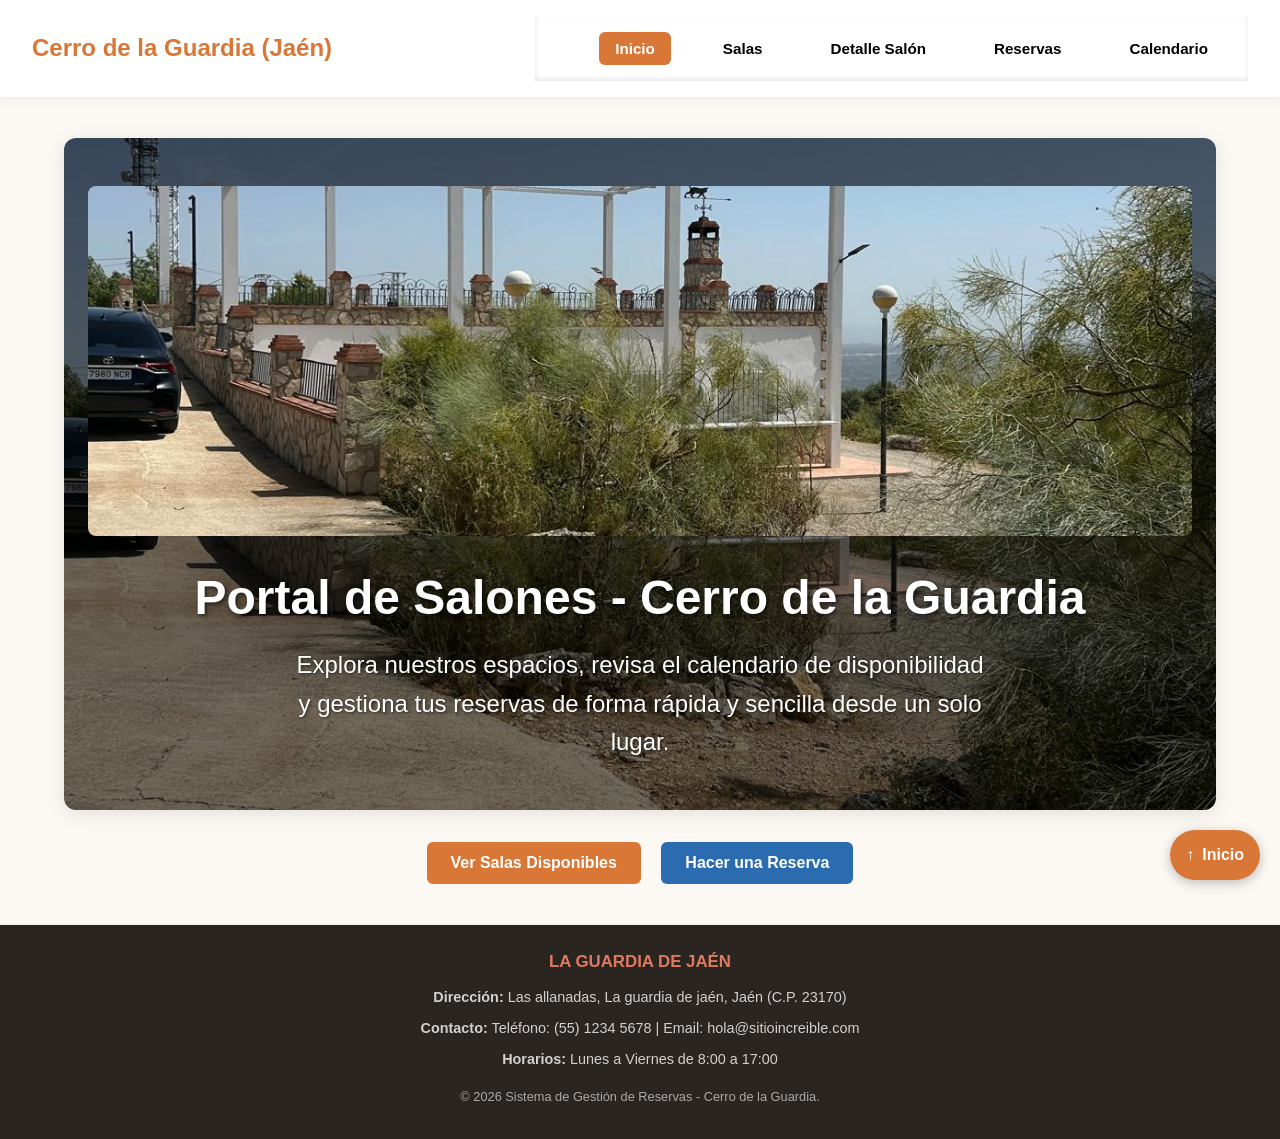
==== index.html @ cc73529b "cambios en el index y responsive para mejorar la funcionalidad" ====
<!DOCTYPE html>
<html lang="es">

<head>
    <meta charset="UTF-8">
    <meta name="viewport" content="width=device-width, initial-scale=1.0">
    <title>Salones Cerro de las Allanadas - La Guardia de Jaén</title>
    <link rel="stylesheet" href="style/style.css">
</head>
<body>

    <!-- BARRA DE NAVEGACIÓN -->
    <header class="navbar">
        <a href="#" class="nav-brand" onclick="cambiarVista('inicio'); return false;" style="text-decoration: none;">
            <span>Cerro de la Guardia (Jaén)</span>
        </a>
        <nav>
            <ul class="nav-links">
                <li><button onclick="cambiarVista('inicio')" id="nav-inicio" class="active">Inicio</button></li>
                <li><button onclick="cambiarVista('salas')" id="nav-salas">Salas</button></li>
                <li><button onclick="cambiarVista('detalle')" id="nav-detalle">Detalle Salón</button></li>
                <li><button onclick="cambiarVista('reservas')" id="nav-reservas">Reservas</button></li>
                <li><button onclick="cambiarVista('calendario')" id="nav-calendario">Calendario</button></li>
            </ul>
        </nav>
    </header>

    <div class="container">
        <!-- VISTA 1: INICIO -->
        <section id="vista-inicio" class="view-section active">
            <!-- DÓNDE: En la sección #vista-inicio (Línea 29-34) -->

<div class="hero">
    <!-- AÑADIR ESTA LÍNEA -->
    <img src="documentos/imagenes/terraza.jpeg" alt="Terraza del Cerro" style="width: 100%; max-height: 350px; object-fit: cover; border-radius: 8px; margin-bottom: 1rem;">
    
    <h1>Portal de Salones - Cerro de la Guardia</h1>
    <p>Explora nuestros espacios, revisa el calendario de disponibilidad y gestiona tus reservas de forma rápida y sencilla desde un solo lugar.</p>
</div>
            <div style="text-align: center; margin-top: 2rem;">
                <button class="btn-primary" style="display: inline-block; width: auto; margin-right: 1rem;" onclick="cambiarVista('salas')">Ver Salas Disponibles</button>
                <button class="btn-primary" style="display: inline-block; width: auto; background-color: var(--color-deportivo);" onclick="cambiarVista('reservas')">Hacer una Reserva</button>
            </div>
        </section>

        <!-- VISTA 2: SALAS -->
        <section id="vista-salas" class="view-section">
            <h2>Salas disponibles</h2>
            <div class="grid-cards">
                <article class="card-salon">
<!-- Creado por Alejandra Carmona -->
<!-- Se trata de la subida de imágenes, en este caso del salón -->
                  <img src="documentos/imagenes/salon.jpeg" alt="Salón A">
                    <div class="card-body">
                        <div>
                            <span class="etiqueta">SALÓN A</span>
                            <ul>
                                <li>Precio: 200 € / día</li>
                                <li>Capacidad: 80 - 100 personas</li>
                                <li>Mobiliario incluido (mesas y sillas)</li>
                                <li>Acceso a zonas comunes exteriores</li>
                                <li>Climatización y aseos</li>
                                <li>Fianza requerida: 150 € (reembolsable)</li>
                            </ul>
                        </div>
                        <button class="btn-reserva" onclick="cambiarVista('reservas')">RESERVAR</button>
                    </div>
                </article>

                <article class="card-salon">
<!-- Creado por Alejandra Carmona -->                  
                    <img src="documentos/imagenes/puerta.jpeg" alt="Salón B">
                    <div class="card-body">
                        <div>
                            <span class="etiqueta">SALÓN B</span>
                            <ul>
                                <li>Precio: 200 € / día</li>
                                <li>Capacidad: 80 - 100 personas</li>
                                <li>Mobiliario incluido (mesas y sillas)</li>
                                <li>Acceso a zonas comunes exteriores</li>
                                <li>Climatización y aseos</li>
                                <li>Fianza requerida: 150 € (reembolsable)</li>
                            </ul>
                        </div>
                        <button class="btn-reserva" onclick="cambiarVista('reservas')">RESERVAR</button>
                    </div>
                </article>

                <article class="card-salon">
 <!-- Creado por Alejandra Carmona -->                  
                  <img src="documentos/imagenes/puerta.jpeg" alt="Salones A y B">
                    <div class="card-body">
                        <div>
                            <span class="etiqueta">SALONES A Y B</span>
                            <ul>
                                <li>Precio: 350 € / día</li>
                                <li>Uso exclusivo de ambos salones</li>
                                <li>Mayor espacio y flexibilidad para grandes eventos</li>
                                <li>Acceso total a las zonas exteriores</li>
                                <li>Ideal para eventos más grandes</li>
                                <li>Fianza requerida: 250 € (reembolsable)</li>
                            </ul>
                        </div>
                        <button class="btn-reserva" onclick="cambiarVista('reservas')">RESERVAR</button>
                    </div>
                </article>
            </div>
        </section>

        <!-- VISTA 3: DETALLE SALÓN -->
        <section id="vista-detalle" class="view-section">
            <p style="margin-bottom: 1rem;"><a href="#" onclick="cambiarVista('salas'); return false;" style="color: var(--color-accent); text-decoration: none; font-weight: bold;">&larr; Volver al listado de espacios</a></p>
           
            <div class="card">
                <header style="margin-bottom: 1rem;">
                    <h1 style="color: var(--color-accent); font-size: 1.8rem;">Detalle del Salón</h1>
                </header>

                <section style="margin-top: 1rem;">
                    <h3>Información General</h3>
                    <p><strong>Aforo máximo:</strong> 150 personas</p>
                    <p><strong>Descripción:</strong> Espacio histórico amplio diseñado para recepciones solemnes, visitas guiadas privadas y eventos institucionales.</p>
                </section>

                <section style="margin-top: 1rem;">
                    <h3>Características</h3>
                    <ul style="margin-left: 1.5rem; color: var(--text-muted);">
                        <li>Climatización e iluminación adaptada.</li>
                        <li>Acceso para personas con movilidad reducida.</li>
                    </ul>
                </section>
            </div>
        </section>

        <!-- VISTA 4: RESERVAS -->
        <section id="vista-reservas" class="view-section">
            <div id="lista-reservas"></div>
            <div class="card" style="max-width: 600px; margin: 0 auto;">
                <h2 style="color: var(--color-accent); margin-bottom: 1.5rem; text-align: center;">Hacer una Reserva</h2>
                
                <iframe id="formulario-google" title="Formulario de reserva" src="https://docs.google.com/forms/d/e/1FAIpQLScrTi0ko1Dv-txa19lgSqE2Q246qPQ-njrxVTjhGB3G7_3R0Q/viewform?embedded=true" height="1617" frameborder="0" marginheight="0" marginwidth="0">Cargando…</iframe>

                <!-- <form id="form-reserva" onsubmit="return manejarEnvioReserva(event);">
                    <div class="form-group">
                        <label for="salon-reserva">Selecciona el Salón:</label>
                        <select id="salon-reserva" class="form-control" required>
                            <option value="">-- Seleccionar Salón --</option>
                            <option value="Salón A">Salón A</option>
                            <option value="Salón B">Salón B</option>
                            <option value="Salón A y B">Salón A y B</option>
                        </select>
                    </div>

                    <div class="form-group">
                        <label for="nombre">Nombre Completo:</label>
                        <input type="text" id="nombre" class="form-control" placeholder="Tu nombre" required>
                    </div>

                    <div class="form-group">
                        <label for="fecha">Fecha de Reserva:</label>
                        <input type="date" id="fecha" class="form-control" required>
                    </div>

                    <div class="form-group">
                        <label for="franja">Franja horaria:</label>
                        <select id="franja" class="form-control" required>
                            <option value="">-- Seleccionar franja --</option>
                            <option value="Mañana">Mañana</option>
                            <option value="Tarde">Tarde</option>
                        </select>
                    </div>

                    <button type="submit" class="btn-primary" style="margin-top: 1rem;">Confirmar Reserva</button>
                </form> -->
            </div>
        </section>

        <!-- VISTA 5: CALENDARIO -->
        <section id="vista-calendario" class="view-section">
            <div class="card" style="text-align: center;">
                <h2>Calendario de Disponibilidad</h2>
                <p style="color: var(--text-muted); margin-top: 0.5rem;">Consulta aquí el calendario general de eventos para planificar tu reserva con antelación.</p>
                <div style="margin: 30px 0; padding: 40px; background: #f4f6f9; border-radius: 8px; color: var(--text-muted);">
                    [ Visualizador de Calendario Interactivo / Mes Actual ]
                </div>
                <p><a href="#" onclick="cambiarVista('reservas'); return false;" style="color: var(--color-accent); font-weight: bold; text-decoration: underline;">Ir al formulario de reservas &rarr;</a></p>
            </div>
        </section>
    </div>

    <button type="button" class="boton-volver-inicio" onclick="cambiarVista('inicio')" aria-label="Volver al inicio">
        <span aria-hidden="true">&uarr;</span> Inicio
    </button>

    <footer>
        <h3>LA GUARDIA DE JAÉN</h3>
        <p><strong>Dirección:</strong> Las allanadas, La guardia de jaén, Jaén (C.P. 23170)</p>
        <p><strong>Contacto:</strong> Teléfono: (55) 1234 5678 | Email: hola@sitioincreible.com</p>
        <p><strong>Horarios:</strong> Lunes a Viernes de 8:00 a 17:00</p>
        <p style="margin-top: 1rem; font-size: 0.8rem; color: #aaa;">&copy; 2026 Sistema de Gestión de Reservas - Cerro de la Guardia.</p>
    </footer>

    <!-- Script de control de pestañas -->
    <script>
        const formularioGoogle = document.getElementById('formulario-google');
        let primeraCargaFormulario = true;
        let posicionPaginaAntesDelEnvio;

        formularioGoogle.addEventListener('focus', () => {
            posicionPaginaAntesDelEnvio = window.scrollY;
        });

        formularioGoogle.addEventListener('load', () => {
            if (primeraCargaFormulario) {
                primeraCargaFormulario = false;
                return;
            }

            if (posicionPaginaAntesDelEnvio !== undefined) {
                window.scrollTo(0, posicionPaginaAntesDelEnvio);
            }
        });

        function cambiarVista(vistaId) {
            // Ocultar todas las secciones
            const secciones = document.querySelectorAll('.view-section');
            secciones.forEach(sec => sec.classList.remove('active'));

            // Quitar clase active a todos los botones del nav
            const botones = document.querySelectorAll('.nav-links button');
            botones.forEach(btn => btn.classList.remove('active'));

            // Mostrar la sección seleccionada y activar su botón correspondiente
            document.getElementById('vista-' + vistaId).classList.add('active');
            const btnTarget = document.getElementById('nav-' + vistaId);
            if(btnTarget) btnTarget.classList.add('active');

            // Subir arriba de la página suavemente
            window.scrollTo({ top: 0, behavior: 'smooth' });
        }
    </script>

    <!-- Contenedor donde tu JS pintará las reservas automáticamente -->
    

    <!-- ÚNICA referencia al script de reservas, al final del body -->
    <script src="gestionReservas.js"></script>
</body>

</html>
---- style/style.css ----
/* ==========================================================================
   1. IDENTIDAD VISUAL Y VARIABLES CSS (Unificadas) unificados por blas
   ========================================================================== */
   
   /* Variables de color y tipografía creado por Paula*/
    :root {
  /* Cambio por Carmen */
  --bg-primary: #fcf9f5;
  --bg-card: #ffffff;
  --text-main: #333333;
  --text-muted: #666666;

  /* Variables de color de acento */
  --color-deportivo: #2b6cb0;
  --color-castillo: #8c2d19;
  --color-salas: #d97736; /* Color naranja/tierra de vuestro Canva */

  --color-accent: var(--color-salas);
  --color-accent-hover: #d35400;
  --border-radius: 12px;
  --font-family: 'Segoe UI', Tahoma, Geneva, Verdana, sans-serif;
  --font-principal: var(--font-family);

  /* Variables adicionales de soporte */
  --color-blanco: #ffffff;
  --color-borde: #cccccc;
  --radio: 8px;
  --sombra: 0 0 10px rgba(0, 0, 0, 0.1);
}

/* ==========================================================================
   2. REINICIO Y BOX MODEL
   ========================================================================== */
*, *::before, *::after {
  box-sizing: border-box;
  margin: 0;
}

body {
  font-family: var(--font-family);
  background-color: var(--bg-primary);
  color: var(--text-main);
  line-height: 1.6;
  min-height: 100vh;
  display: flex;
  flex-direction: column;
}

/* Estilos propios para la tarjeta de salón */
.card-salon {
  background-color: var(--bg-card);
  border-radius: var(--border-radius);
  overflow: hidden;
  box-shadow: var(--sombra);
}

.card-salon__img {
  width: 100%;
  height: 200px;
  object-fit: cover;
  display: block;
}

.card-salon__contenido {
  padding: 16px;
}

/* ==========================================================================
   3. GESTIÓN DE VISTAS (Sistema de Pestañas SPA)
   ========================================================================== */
.view-section {
  display: none;
}

.view-section.active {
  display: block;
  animation: fadeIn 0.3s ease-in-out;
}

@keyframes fadeIn {
  from {
    opacity: 0;
    transform: translateY(5px);
  }
  to {
    opacity: 1;
    transform: translateY(0);
  }
}

/* ==========================================================================
   4. NAVEGACIÓN Y FLEXBOX
   ========================================================================== */
header,
header.navbar {
  background-color: #ffffff;
  box-shadow: 0 2px 10px rgba(0, 0, 0, 0.05);
  position: sticky;
  top: 0;
  z-index: 100;
  display: flex;
  justify-content: space-between;
  align-items: center;
  padding: 1rem 2rem;
  border-bottom: 1px solid #eee;
  text-align: center;
}

header h1,
.nav-brand span {
  font-size: 1.5rem;
  font-weight: bold;
  color: var(--color-accent);
  text-decoration: none;
}

nav {
  display: flex;
  justify-content: center;
  flex-wrap: wrap;
  padding: 0.75rem 1rem;
  box-shadow: inset 0 -2px 5px rgba(0, 0, 0, 0.1);
}

.nav-links {
  list-style: none;
  display: flex;
  gap: 20px;
}

.nav-links a {
  color: white;
  text-decoration: none;
  font-weight: bold;
}

.nav-links a.active {
  color: var(--color-salas);
}

nav button {
  background: transparent;
  border: none;
  
  font-weight: 600;
  padding: 0.5rem 1rem;
  margin: 0.25rem 0.5rem;
  border-radius: 6px;
  cursor: pointer;
  transition: all 0.2s ease;
  font-size: 0.95rem;
}

nav button:hover {
  background-color: rgba(255, 255, 255, 0.15);
  color: var(--color-accent);
}

nav button.active {
  background-color: var(--color-accent);
  color: #ffffff;
}

/* ==========================================================================
   5. ESTRUCTURA PRINCIPAL Y CSS GRID
   ========================================================================== */
main,
.container {
  max-width: 1200px;
  width: 100%;
  margin: 0 auto;
  padding: 2.5rem 1.5rem;
  flex-grow: 1;
}

.hero,
.hero-section {
  background: linear-gradient(rgba(0, 0, 0, 0.55), rgba(0, 0, 0, 0.55)),
    url(../documentos/imagenes/terraza.jpeg) no-repeat center center/cover;
  text-align: center;
  padding: 3rem 1.5rem;
  color: white;
  border-radius: var(--border-radius);
  margin-bottom: 2rem;
  box-shadow: 0 4px 20px rgba(0, 0, 0, 0.1);
}

.hero-section {
  height: 80vh;
  display: flex;
  flex-direction: column;
  justify-content: space-between;
}

.hero-content {
  margin: auto;
}

.hero-content h1,
.hero h1,
.hero h2 {
  font-size: 3rem;
  margin-bottom: 10px;
  text-shadow: 2px 2px 4px rgba(0, 0, 0, 0.6);
}

.hero-content p,
.hero p {
  font-size: 1.5rem;
  max-width: 700px;
  margin: 0 auto;
  text-shadow: 1px 1px 3px rgba(0, 0, 0, 0.6);
}

/* Grilla principal para tarjetas de salas */
.grid-cards {
  display: grid;
  grid-template-columns: repeat(3, 1fr);
  gap: 2rem;
  margin-top: 2rem;
}

/* ==========================================================================
   6. COMPONENTES: CARDS, BOTONES Y FORMULARIOS
   ========================================================================== */
article,
.card {
  background: var(--bg-card);
  border-radius: var(--border-radius);

  box-shadow: 0 4px 15px rgba(0, 0, 0, 0.05);
  display: flex;
  flex-direction: column;
  justify-content: space-between;
  border: 1px solid #eee;
  transition: transform 0.2s ease, box-shadow 0.2s ease;
  margin-bottom: 1.5rem;
  padding: 1.5rem;
  
}

article:hover {
  transform: translateY(-3px);
  box-shadow: 0 6px 20px rgba(0, 0, 0, 0.08);
}

article h3,
.card h2,
.card h3 {
  color: var(--color-accent);
  margin-bottom: 0.75rem;
}

article p {
  margin-bottom: 0.5rem;
  color: var(--text-muted);
}

article p strong {
  color: var(--text-main);
}

.btn,
.btn-primary {
  background-color: var(--color-accent);
  color: white;
  border: none;
  padding: 0.75rem 1.5rem;
  border-radius: 6px;
  cursor: pointer;
  font-weight: bold;
  font-size: 1rem;
  transition: background 0.2s, transform 0.1s;
  text-decoration: none;
  display: inline-block;
  text-align: center;
  width: 100%;
}

.btn:hover,
.btn-primary:hover {
  background-color: var(--color-accent-hover);
}

.btn:active {
  transform: scale(0.98);
}

/* Tarjetas de Salones Específicas */
.card-salon {
  background: #f5efe6;
  border-radius: var(--border-radius);
  overflow: hidden;
  display: flex;
  flex-direction: column;
  box-shadow: 0 4px 12px rgba(0, 0, 0, 0.15);
  border: 1px solid #eee;
  transition: transform 0.2s ease;
}

.card-salon:hover {
  transform: translateY(-3px);
}

.card-salon img {
  width: 100%;
  height: 260px;
  object-fit: cover;
}

.card-body {
  padding: 1.5rem;
  display: flex;
  flex-direction: column;
  flex-grow: 1;
  justify-content: space-between;
}

.etiqueta {
  display: inline-block;
  background: #ff8c00;
  color: white;
  font-weight: bold;
  font-size: 1.2rem;
  padding: 0.4rem 1rem;
  margin-bottom: 1rem;
  border-radius: 4px;
}

.card-body ul {
  padding-left: 1.5rem;
  line-height: 1.6;
  color: var(--text-muted);
  margin-bottom: 1.5rem;
}

.card-body li {
  margin-bottom: 0.5rem;
}

.btn-reserva {
  width: 100%;
  margin-top: 1.5rem;
  padding: 1rem;
  border: none;
  border-radius: 40px;
  background: #ff8c00;
  color: white;
  font-weight: bold;
  font-size: 1rem;
  cursor: pointer;
  transition: background 0.2s;
}

.btn-reserva:hover {
  background: #e67600;
}

.boton-volver-inicio {
  position: fixed;
  right: max(1.25rem, env(safe-area-inset-right));
  bottom: max(1.25rem, env(safe-area-inset-bottom));
  z-index: 1000;
  display: inline-flex;
  align-items: center;
  gap: 0.5rem;
  padding: 0.75rem 1rem;
  border: none;
  border-radius: 999px;
  background: var(--color-accent);
  color: #fff;
  box-shadow: 0 3px 12px rgba(0, 0, 0, 0.25);
  font: inherit;
  font-weight: 700;
  cursor: pointer;
  transition: background-color 0.2s ease, transform 0.2s ease;
}

.boton-volver-inicio:hover {
  background: var(--color-accent-hover);
  transform: translateY(-2px);
}

.boton-volver-inicio:focus-visible {
  outline: 3px solid #005fcc;
  outline-offset: 3px;
}

/* Estilos de Formulario */
form {
  background: var(--bg-card);
  padding: 2rem;
  border-radius: var(--border-radius);
  box-shadow: 0 4px 15px rgba(0, 0, 0, 0.05);
  border: 1px solid #eee;
  max-width: 600px;
  margin: 0 auto;
}

.reserva-card {
  max-width: 450px;
  margin: 20px auto;
  padding: 20px;
  border: 1px solid #ddd;
  border-radius: 8px;
  background: #fff;
}

#formulario-google {
  display: block;
  width: 100%;
  max-width: 100%;
  border: 0;
}

.form-group {
  margin-bottom: 1.25rem;
  display: flex;
  flex-direction: column;
  text-align: left;
}

.form-group label {
  display: block;
  margin-bottom: 0.5rem;
  font-weight: 600;
  color: var(--text-main);
}

.form-control,
select,
input {
  padding: 0.75rem;
  border: 1px solid #ccc;
  border-radius: 6px;
  font-size: 1rem;
  font-family: var(--font-family);
  background-color: #fff;
  transition: border-color 0.2s, box-shadow 0.2s;
  width: 100%;
  box-sizing: border-box;
}

.form-control:focus,
select:focus,
input:focus {
  outline: none;
  border-color: var(--color-accent);
  box-shadow: 0 0 0 3px rgba(230, 126, 34, 0.2);
}

.btn-primario,
.btn-secundario {
  width: 100%;
  padding: 10px;
  margin-top: 10px;
  cursor: pointer;
}

.btn-primario:disabled {
  background-color: #cccccc;
  cursor: not-allowed;
}

.mensaje {
  margin-top: 15px;
  padding: 10px;
  border-radius: 4px;
}

.mensaje.exito {
  background-color: #d4edda;
  color: #155724;
}

.mensaje.error {
  background-color: #f8d7da;
  color: #721c24;
}

.hidden {
  display: none;
}

/* Footer y Estilos de Blas */
footer {
  text-align: center;
  padding: 1.5rem;
  background-color: #2b2521;
  color: var(--text-muted);
  font-size: 0.9rem;
  border-top: 1px solid #eee;
  margin-top: auto;
}

footer h3 {
  color: #e07a5f;
  margin-bottom: 10px;
}

footer p {
  margin-bottom: 0.5rem;
  color: #d1d1d1;
}

/* ==========================================================================
   7. RESPONSIVE DESIGN Y MEDIA QUERIES
   ========================================================================== */
@media (max-width: 900px) {
  .grid-cards {
    grid-template-columns: 1fr;
  }
}

@media (max-width: 768px) {
  footer {
    font-size: 14px;
    padding: 10px;
  }
}

@media (max-width: 600px) {
  header.navbar {
    flex-direction: column;
    gap: 1rem;
    padding: 1rem;
  }

  header h1 {
    font-size: 1.2rem;
  }

  nav {
    flex-direction: column;
    gap: 0.5rem;
  }

  .boton-volver-inicio {
    right: max(0.75rem, env(safe-area-inset-right));
    bottom: max(0.75rem, env(safe-area-inset-bottom));
  }

  .nav-links {
    flex-wrap: wrap;
    justify-content: center;
    gap: 0.5rem;
  }

  nav button {
    width: 100%;
    margin: 0;
  }

  .grid-cards {
    grid-template-columns: 1fr;
  }

  main,
  .container {
    padding: 1.5rem 1rem;
  }

  form {
    padding: 1.2rem;
  }
}
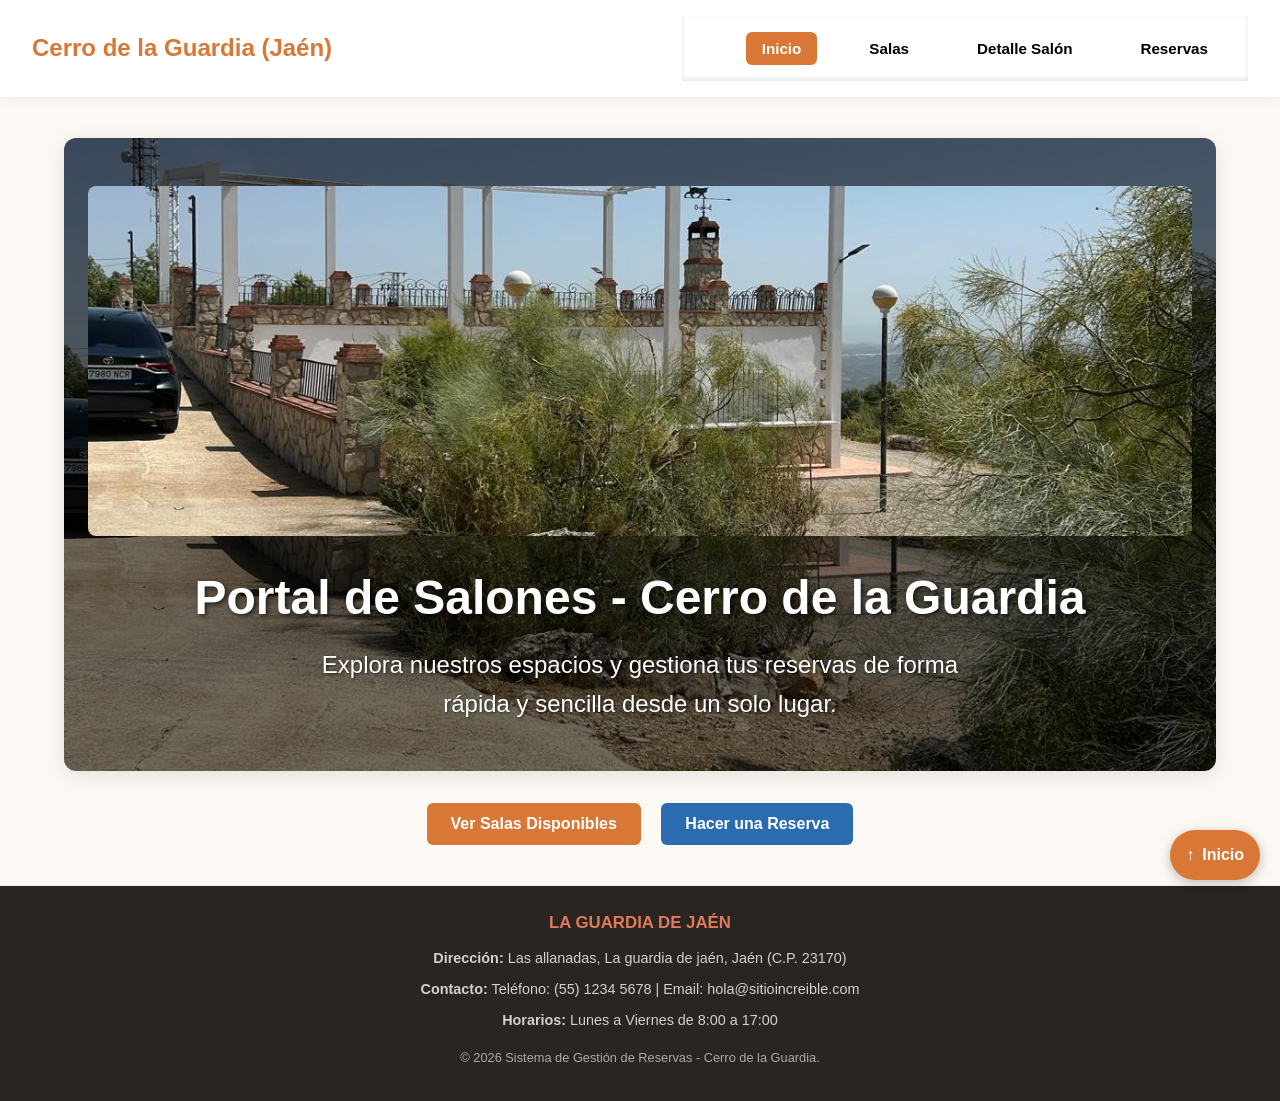
==== commit 93b41c47: "seccion del calendario eliminada" ====
--- a/index.html
+++ b/index.html
@@ -20,7 +20,6 @@
                 <li><button onclick="cambiarVista('salas')" id="nav-salas">Salas</button></li>
                 <li><button onclick="cambiarVista('detalle')" id="nav-detalle">Detalle Salón</button></li>
                 <li><button onclick="cambiarVista('reservas')" id="nav-reservas">Reservas</button></li>
-                <li><button onclick="cambiarVista('calendario')" id="nav-calendario">Calendario</button></li>
             </ul>
         </nav>
     </header>
@@ -35,7 +34,7 @@
     <img src="documentos/imagenes/terraza.jpeg" alt="Terraza del Cerro" style="width: 100%; max-height: 350px; object-fit: cover; border-radius: 8px; margin-bottom: 1rem;">
     
     <h1>Portal de Salones - Cerro de la Guardia</h1>
-    <p>Explora nuestros espacios, revisa el calendario de disponibilidad y gestiona tus reservas de forma rápida y sencilla desde un solo lugar.</p>
+    <p>Explora nuestros espacios y gestiona tus reservas de forma rápida y sencilla desde un solo lugar.</p>
 </div>
             <div style="text-align: center; margin-top: 2rem;">
                 <button class="btn-primary" style="display: inline-block; width: auto; margin-right: 1rem;" onclick="cambiarVista('salas')">Ver Salas Disponibles</button>
@@ -175,17 +174,6 @@
             </div>
         </section>
 
-        <!-- VISTA 5: CALENDARIO -->
-        <section id="vista-calendario" class="view-section">
-            <div class="card" style="text-align: center;">
-                <h2>Calendario de Disponibilidad</h2>
-                <p style="color: var(--text-muted); margin-top: 0.5rem;">Consulta aquí el calendario general de eventos para planificar tu reserva con antelación.</p>
-                <div style="margin: 30px 0; padding: 40px; background: #f4f6f9; border-radius: 8px; color: var(--text-muted);">
-                    [ Visualizador de Calendario Interactivo / Mes Actual ]
-                </div>
-                <p><a href="#" onclick="cambiarVista('reservas'); return false;" style="color: var(--color-accent); font-weight: bold; text-decoration: underline;">Ir al formulario de reservas &rarr;</a></p>
-            </div>
-        </section>
     </div>
 
     <button type="button" class="boton-volver-inicio" onclick="cambiarVista('inicio')" aria-label="Volver al inicio">
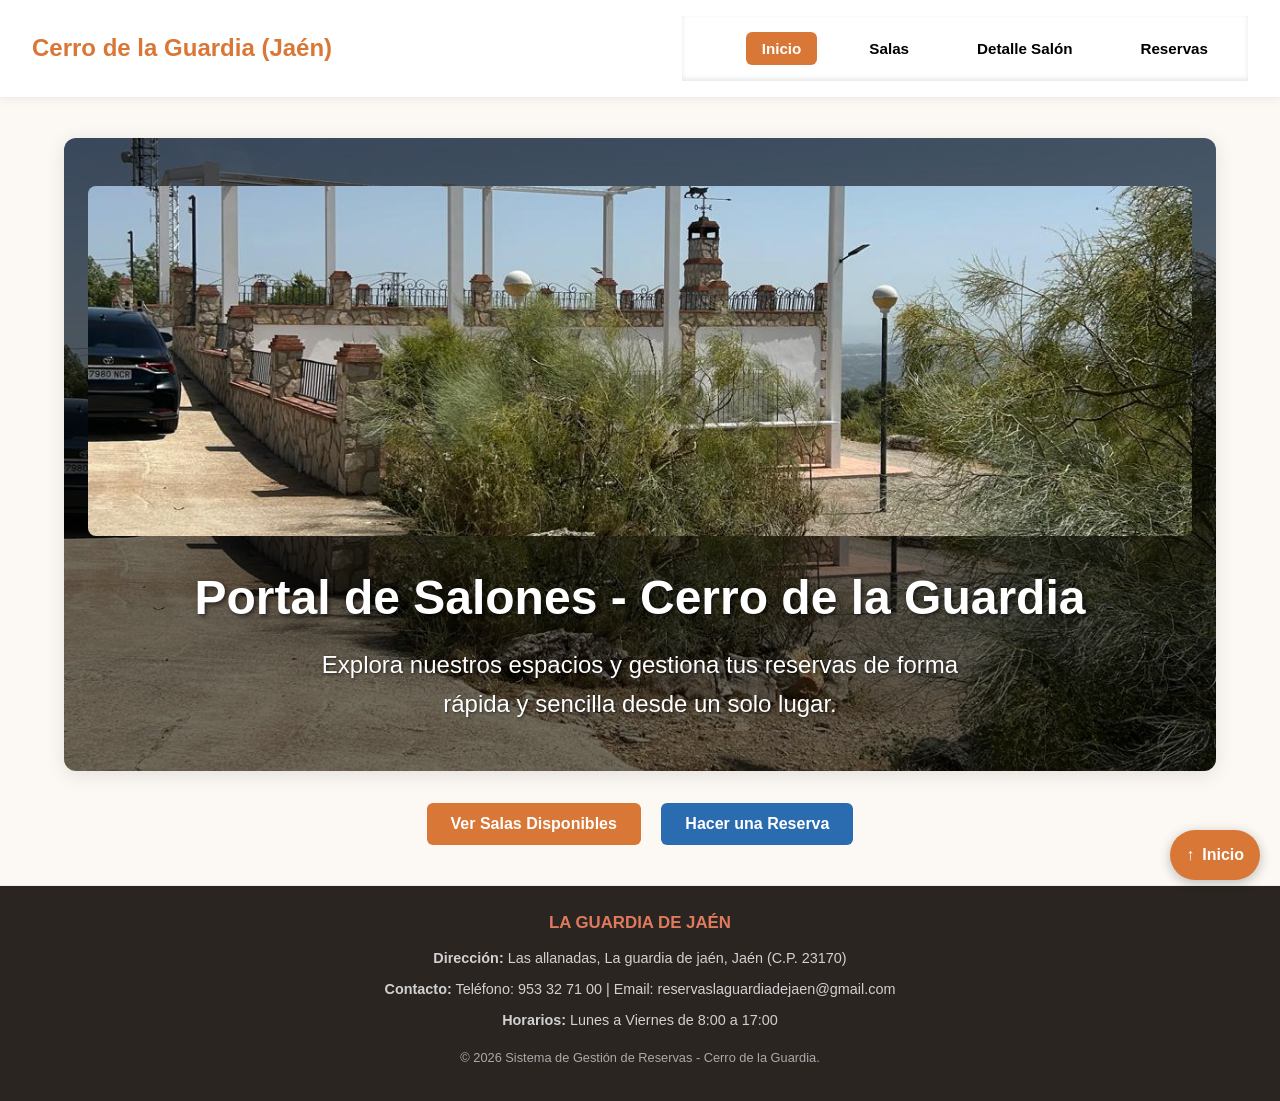
==== commit 8e9fd8e3: "cambio en el número del ayuntamiento" ====
--- a/index.html
+++ b/index.html
@@ -183,7 +183,7 @@
     <footer>
         <h3>LA GUARDIA DE JAÉN</h3>
         <p><strong>Dirección:</strong> Las allanadas, La guardia de jaén, Jaén (C.P. 23170)</p>
-        <p><strong>Contacto:</strong> Teléfono: (55) 1234 5678 | Email: hola@sitioincreible.com</p>
+        <p><strong>Contacto:</strong> Teléfono: 953 32 71 00 | Email: reservaslaguardiadejaen@gmail.com</p>
         <p><strong>Horarios:</strong> Lunes a Viernes de 8:00 a 17:00</p>
         <p style="margin-top: 1rem; font-size: 0.8rem; color: #aaa;">&copy; 2026 Sistema de Gestión de Reservas - Cerro de la Guardia.</p>
     </footer>
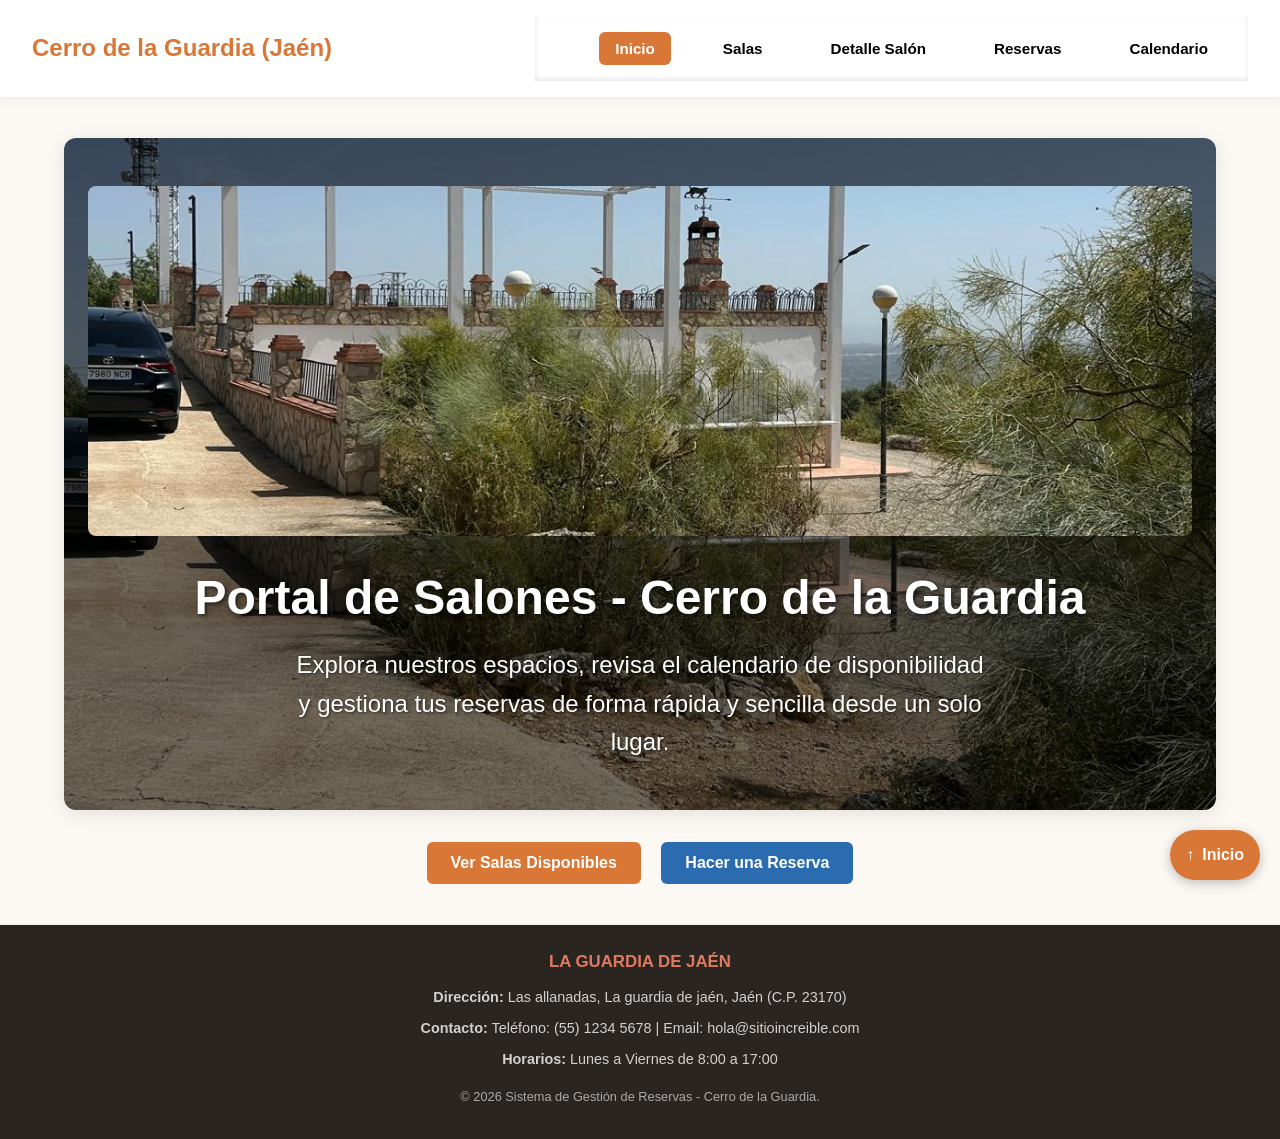
==== commit f09efc5e: "Cambio de formulario" ====
--- a/index.html
+++ b/index.html
@@ -20,6 +20,7 @@
                 <li><button onclick="cambiarVista('salas')" id="nav-salas">Salas</button></li>
                 <li><button onclick="cambiarVista('detalle')" id="nav-detalle">Detalle Salón</button></li>
                 <li><button onclick="cambiarVista('reservas')" id="nav-reservas">Reservas</button></li>
+                <li><button onclick="cambiarVista('calendario')" id="nav-calendario">Calendario</button></li>
             </ul>
         </nav>
     </header>
@@ -34,7 +35,7 @@
     <img src="documentos/imagenes/terraza.jpeg" alt="Terraza del Cerro" style="width: 100%; max-height: 350px; object-fit: cover; border-radius: 8px; margin-bottom: 1rem;">
     
     <h1>Portal de Salones - Cerro de la Guardia</h1>
-    <p>Explora nuestros espacios y gestiona tus reservas de forma rápida y sencilla desde un solo lugar.</p>
+    <p>Explora nuestros espacios, revisa el calendario de disponibilidad y gestiona tus reservas de forma rápida y sencilla desde un solo lugar.</p>
 </div>
             <div style="text-align: center; margin-top: 2rem;">
                 <button class="btn-primary" style="display: inline-block; width: auto; margin-right: 1rem;" onclick="cambiarVista('salas')">Ver Salas Disponibles</button>
@@ -137,7 +138,7 @@
             <div class="card" style="max-width: 600px; margin: 0 auto;">
                 <h2 style="color: var(--color-accent); margin-bottom: 1.5rem; text-align: center;">Hacer una Reserva</h2>
                 
-                <iframe id="formulario-google" title="Formulario de reserva" src="https://docs.google.com/forms/d/e/1FAIpQLScrTi0ko1Dv-txa19lgSqE2Q246qPQ-njrxVTjhGB3G7_3R0Q/viewform?embedded=true" height="1617" frameborder="0" marginheight="0" marginwidth="0">Cargando…</iframe>
+                <iframe id="formulario-google" src="https://docs.google.com/forms/d/e/1FAIpQLSeeJUJJZsR0B_OyjOiHUG8RiZiIeBsuPQodlv5tAjNOcljlXg/viewform?usp=header" width="640" height="1617" frameborder="0" marginheight="0" marginwidth="0">Cargando…</iframe>
 
                 <!-- <form id="form-reserva" onsubmit="return manejarEnvioReserva(event);">
                     <div class="form-group">
@@ -174,6 +175,17 @@
             </div>
         </section>
 
+        <!-- VISTA 5: CALENDARIO -->
+        <section id="vista-calendario" class="view-section">
+            <div class="card" style="text-align: center;">
+                <h2>Calendario de Disponibilidad</h2>
+                <p style="color: var(--text-muted); margin-top: 0.5rem;">Consulta aquí el calendario general de eventos para planificar tu reserva con antelación.</p>
+                <div style="margin: 30px 0; padding: 40px; background: #f4f6f9; border-radius: 8px; color: var(--text-muted);">
+                    [ Visualizador de Calendario Interactivo / Mes Actual ]
+                </div>
+                <p><a href="#" onclick="cambiarVista('reservas'); return false;" style="color: var(--color-accent); font-weight: bold; text-decoration: underline;">Ir al formulario de reservas &rarr;</a></p>
+            </div>
+        </section>
     </div>
 
     <button type="button" class="boton-volver-inicio" onclick="cambiarVista('inicio')" aria-label="Volver al inicio">
@@ -183,7 +195,7 @@
     <footer>
         <h3>LA GUARDIA DE JAÉN</h3>
         <p><strong>Dirección:</strong> Las allanadas, La guardia de jaén, Jaén (C.P. 23170)</p>
-        <p><strong>Contacto:</strong> Teléfono: 953 32 71 00 | Email: reservaslaguardiadejaen@gmail.com</p>
+        <p><strong>Contacto:</strong> Teléfono: (55) 1234 5678 | Email: hola@sitioincreible.com</p>
         <p><strong>Horarios:</strong> Lunes a Viernes de 8:00 a 17:00</p>
         <p style="margin-top: 1rem; font-size: 0.8rem; color: #aaa;">&copy; 2026 Sistema de Gestión de Reservas - Cerro de la Guardia.</p>
     </footer>
